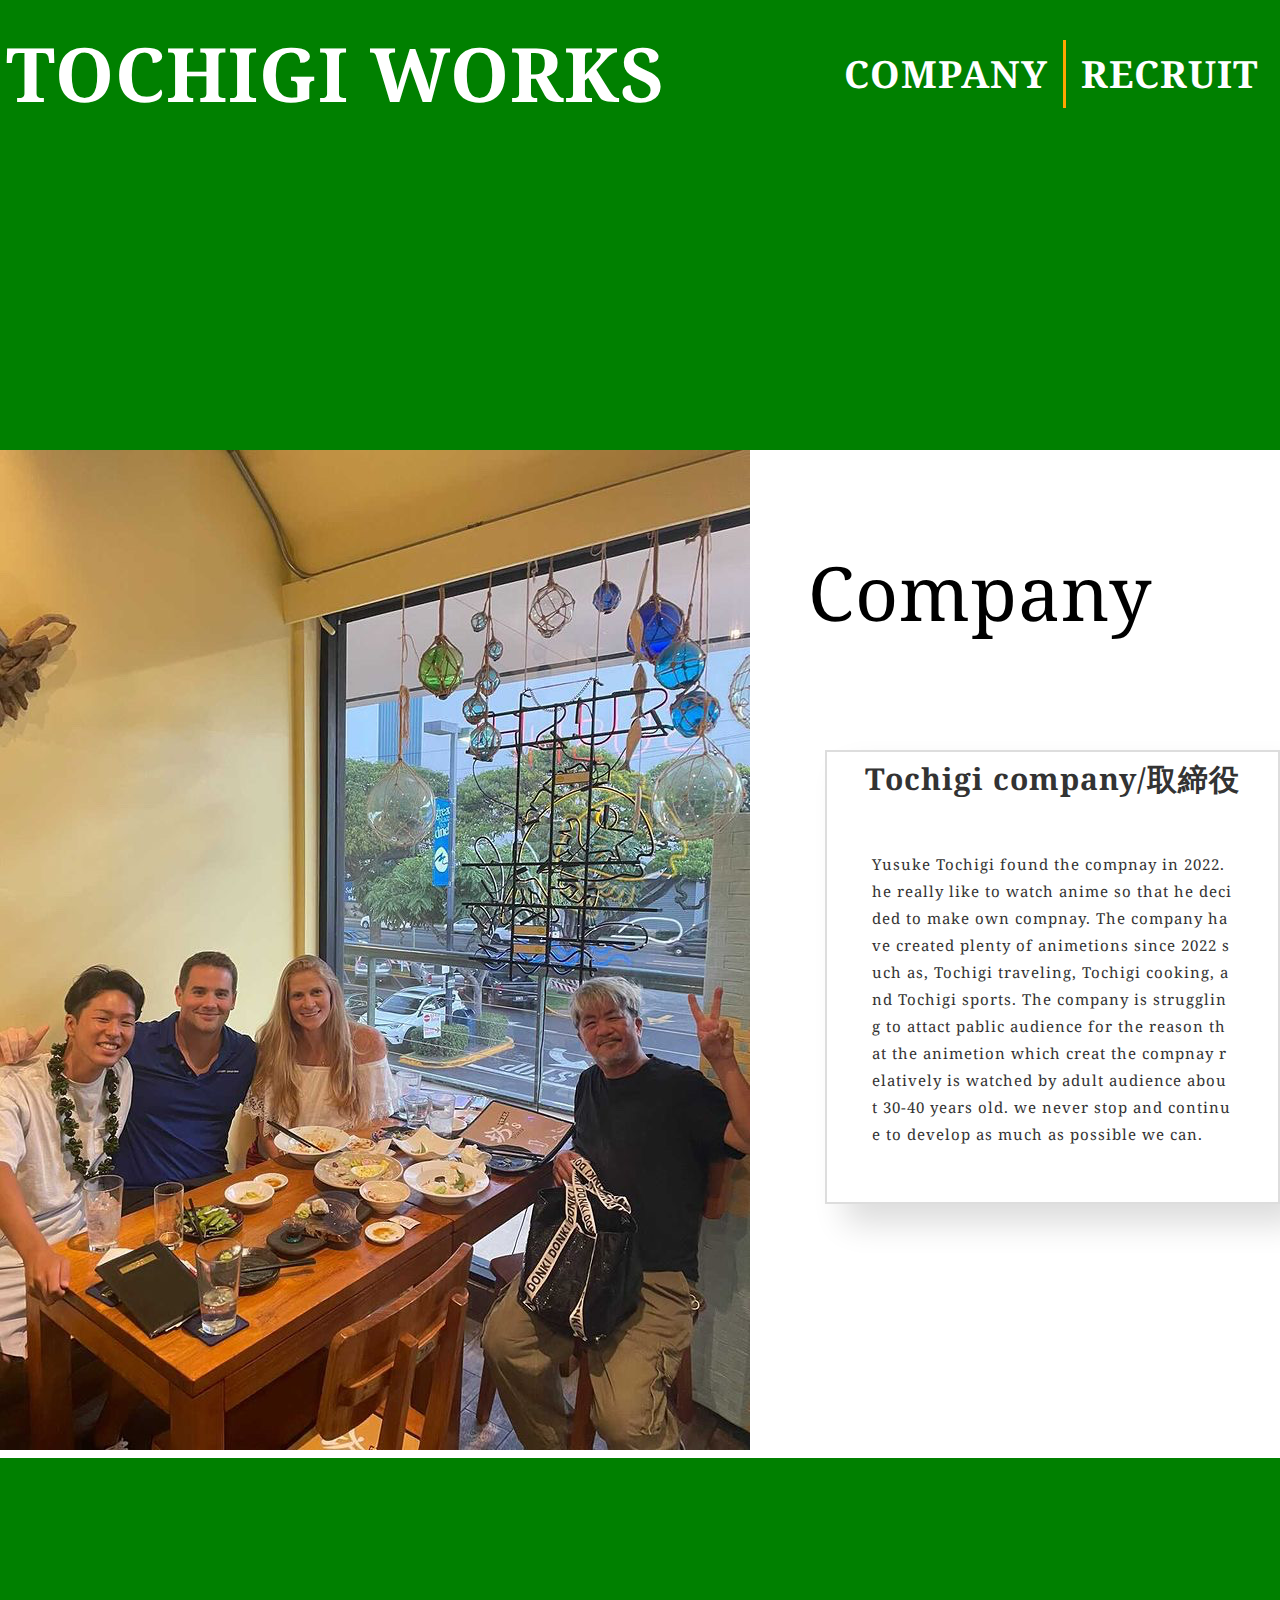
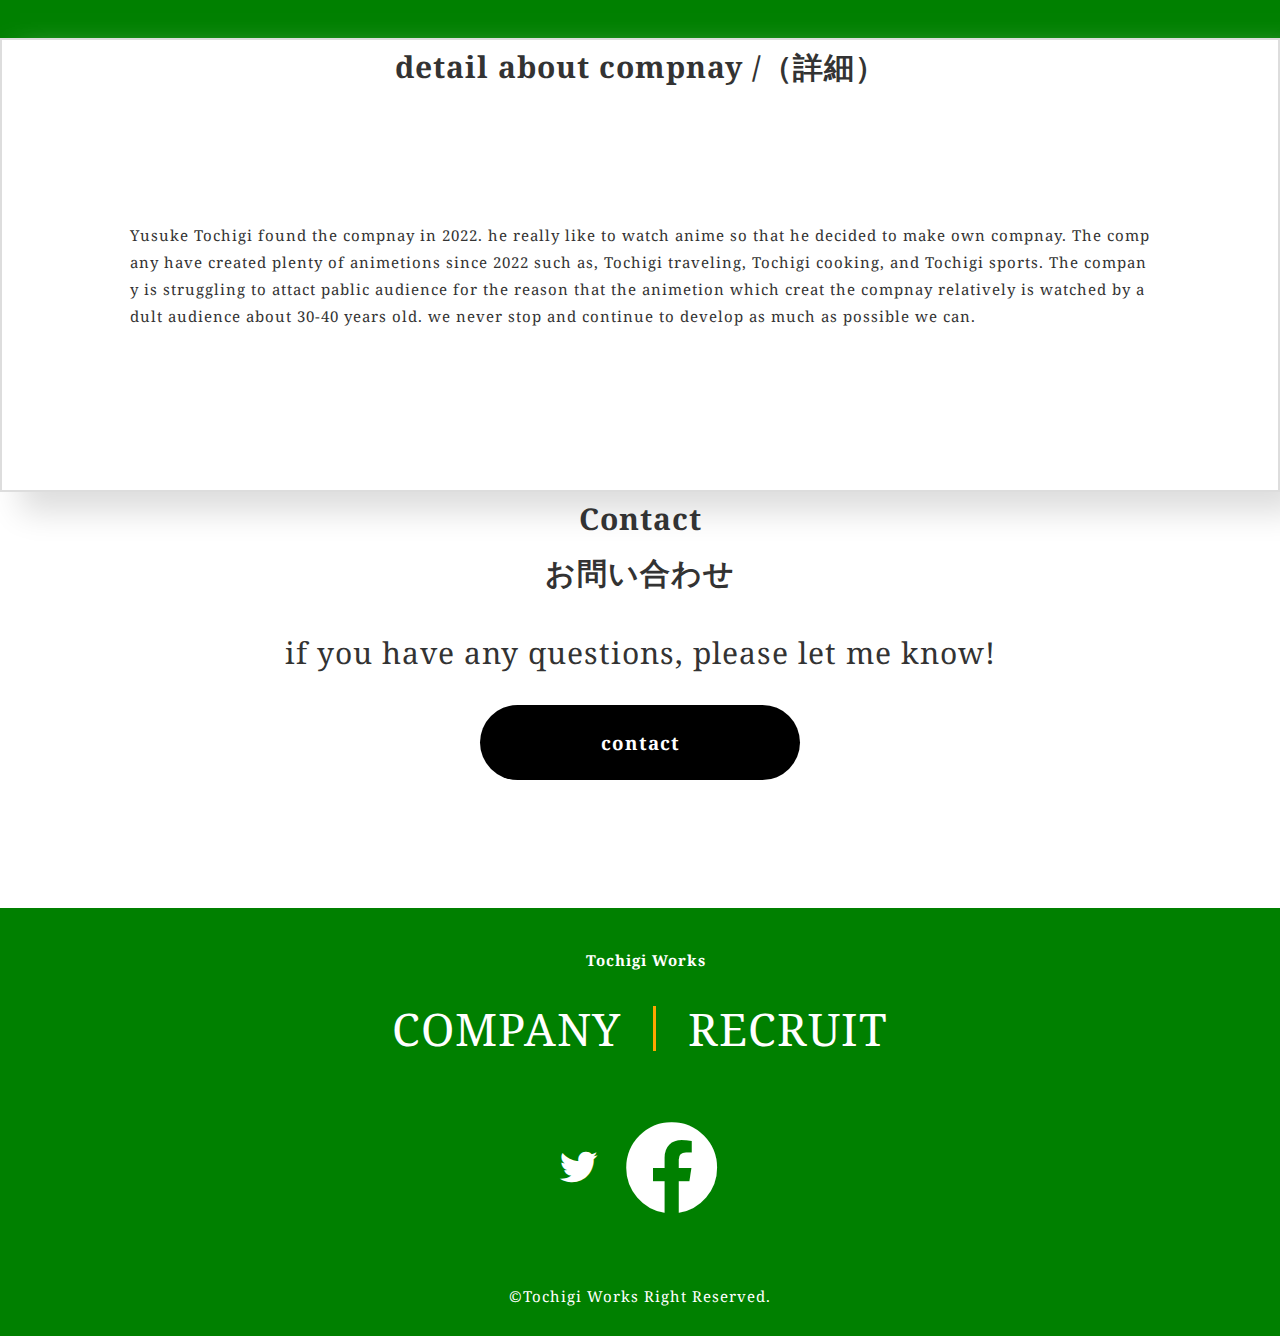
==== HP3]/html/company.html @ cfedeef0 "first-commit" ====
<!DOCTYPE html>
<html>

<head>
  <meta charset="UTF-8">
  <title>プログラミング教材「WithCode」</title>
  <meta name="description" content="「人生をコードと共に」というビジョンを達成するべく、皆さんのプログラミング学習をサポートします。">
  <meta name="keywords" content="IT,プログラミング,コミュニティ">
  <meta name="viewport" content="width=device-width, initial-scale=1.0">
  <meta property="og:title" content="プログラミング教材「WithCode」">
  <meta property="og:type" content="article">
  <meta property="og:url" content="https://withcode-plus.tech">
  <meta property="og:image" content="img/logo.png">
  <meta property="og:description" content="「人生をコードと共に」というビジョンを達成するべく、皆さんのプログラミング学習をサポートします。">
  <meta property="og:site_name" content="プログラミング教材">
  <link rel="icon" href="favicon.ico">
  <link rel="apple-touch-icon" sizes="180×180" href="img/logo.png">
  <link rel="stylesheet" type="text/css" href="../css/reset.css">
  <link rel="stylesheet" type="text/css" href="../css/common1.css">
  <link rel="stylesheet" type="text/css" href="../css/company.css">
  <link rel="preconnect" href="https://fonts.gstatic.com">
  <link href="https://fonts.googleapis.com/css2?family=Noto+Serif:ital,wght@0,400;0,700;1,400;1,700&display=swap"
    rel="stylesheet">
  <link rel="stylesheet" href="https://cdnjs.cloudflare.com/ajax/libs/font-awesome/5.11.2/css/all.css">
</head>

<body>
  <header>
    <div class="header_inner">
      <div class="header_logo">
        <h1>TOCHIGI WORKS</h1>
      </div>
      <nav class="header_nav">
        <ul>
          <li><a href="company.html">COMPANY</a></li>
          <li><a href="recruit.html">RECRUIT</a></li>
        </ul>
      </nav>
      <div class="header_sub">
        <p>Company</p>
      </div>
    </div>
    <div class="drawer"></div>
  </header>
  <section class="picture_section">
      <div class="picture_Tochigi">
        <img src="../img/700D0ABC-A891-4FA9-8A8A-3BCD6A0CC7E2.JPG">
      </div>
          <div class="about_com_all">
            <div class="about_com_list">
                <h3 class="about_com_ttl">Tochigi company/取締役</h3>
                <p class="about_com_txt">Yusuke Tochigi found the compnay in 2022. he really like to watch anime so that he decided to make own compnay. The company have created plenty of animetions since 2022 such as, Tochigi traveling, Tochigi cooking, and Tochigi sports. The company is struggling to attact pablic audience for the reason that the animetion which creat the compnay relatively is watched by adult audience about 30-40 years old. we never stop and continue to develop as much as possible we can.</p>
            </div>
          </div>
      </section>
      <section class="company_main">
      <div class="company_all">
        <div class="company_img">
        </div>
        <div class="company_com_all">
        <div class="company_com_list">
          <h3 class="company_com_ttl">detail about compnay /（詳細）</h3>
          <p class="company_com_txt">Yusuke Tochigi found the compnay in 2022. he really like to watch anime so that he decided to
            make own compnay. The company have created plenty of animetions since 2022 such as, Tochigi traveling, Tochigi
            cooking, and Tochigi sports. The company is struggling to attact pablic audience for the reason that the animetion
            which creat the compnay relatively is watched by adult audience about 30-40 years old. we never stop and continue to
            develop as much as possible we can.</p>
        </div>
        </div>
        </div>
      </section>
      <section class="contact section">
      <div class="contact_wrapper">
        <h3 class="contact_ttl">Contact<br><small>お問い合わせ</small></h3>
        <P>
          if you have any questions, please let me know!
        </P>
        <div class="btn">
          <a href="https://withcode.tech">contact</a>
        </div>
      </div>
      </section>
      <footer>
        <div class="footer_logo">
          <h2>Tochigi Works</h2>
        </div>
        <ul class="footer_list">
          <li class="footer_item">
            <a href="company.html">COMPANY</a>
          </li>
          <li class="footer_item">
            <a href="recruit.html">RECRUIT</a>
          </li>
        </ul>
        <ul class="footer_sns">
          <li class="sns_icon1">
            <a href="#"><i class="fab fa-twitter"></i></a>
          </li>
          <li class="sns_icon2">
            <a href="#"><i class="fab fa-facebook"></i></a>
          </li>
        </ul>
        <small class="footer_txt">©Tochigi Works Right Reserved.</small>
      </footer>
</body>
---- HP3]/css/common1.css ----
@charset "UTF-8";

body {
  font-size: 15px;
  font-family: "Noto Serif", serif;
  line-height: 1.8;
  letter-spacing: 1px;
  word-break: break-all;
  color: #333;
}

a {
  text-decoration: none;
  color: #333;
}

li {
  list-style: none;
}
header {
  background-color: green;

  height: 30em;
}

.header_inner {
  display: flex;
  justify-content: space-between;
  align-items: center;
  padding: 0.5%; /* 変更 */
}

.header_logo {
  width: 40%;
  color: white;
  font-size: 5em;
  white-space: nowrap;
}

.header_nav {
  width: 70%;
}

.header_nav ul {
  display: flex;
  justify-content: flex-end;
  align-items: center;
  padding-left: 20%;
}

.header_nav ul li {
  text-align: center;
  font-size: 1em;
  font-weight: bold;
  padding: 0 2.5%; /* 変更 */
  border-right: solid 3px orange; /* 追加 */
}

.header_nav ul li:last-child /* 追加 */ {
  border-right: none; /* 追加 */
}

.header_nav ul li a /* 追加 */ {
  color: #fff; /* 追加 */
}

.header_nav ul li a:hover /* 追加 */ {
  color: orange; /* 追加 */
  opacity: 0.8; /* 追加 */
}
.header_sub {
  position: absolute;
  bottom: 30%;
  right: 10%;
}
.header_sub p {
  font-size: 5em;
  line-height: 1;
  color: black;
}
header .drawer {
  visibility: hidden;
}
.section {
  position: relative;
}
.inner {
  width: 80%;
  margin: 0 auto;
}

.intro {
  width: 40%;
}
.section_ttl {
  margin-bottom: 5%;
  font-size: 70px;
}

.section_ttl small {
  border-left: solid 8px green;
  padding-right: 10px;
}

.intro_txt {
  font-size: 1em;
}
.service_list {
  display: flex;
  flex-wrap: wrap;
  justify-content: space-between;
}

.service_item {
  position: relative;
  width: 47.5%;
  height: 47.5%;
  overflow: hidden;
  box-shadow: 10px 10px 20px #ddd;
  margin: 10% 0;
}

.service_item._service2 {
  bottom: 15em;
}

.service_item._service3 {
  bottom: 7.5em;
  margin-bottom: 0;
}

.service_item._service4 {
  bottom: 22.5em;
  margin-bottom: 0;
}
.service_img {
  position: relative;
  width: 100%;
  height: 35em;
  z-index: -1;
}

.service_img::after {
  content: "";
  position: absolute;
  width: 80%;
  height: 40em;
  background: #ffffff;
  transform: rotate(13deg);
  left: 45%;
  top: -2.5%;
}

.service_img._service {
  background: url(../img/service.png) no-repeat center;
  background-size: cover;
}
.service_inner_txt {
  position: absolute;
  top: 50%;
  left: 55%;
  transform: translate(-10%, -50%);
}
.service_sub_ttl {
  font-size: 1.2em;
}

.service_ttl {
  display: inline;
  font-size: 1.75em;
  font-weight: 700;
  background: linear-gradient(transparent 80%, green);
}
.btn {
  width: 25%;
  margin: 0 auto;
  line-height: 4;
}

.btn a {
  display: block;
  width: 100%;
  height: 100%;
  background: #000;
  text-align: center;
  color: #ffffff;
  font-size: 1.25em;
  font-weight: 700;
  border-radius: 60px;
}
footer {
  margin-top: 10%;
  padding: 3% 0 2%;
  background-color: green;
  color: #fff;
}
.footer_logo {
  width: 17.5%;
  height: auto;
  margin: 0 auto;
  margin-bottom: 2.5%;
  white-space: nowrap;
}
.footer_logo h2 {
  font-size: 1em;
  text-align: center;
  padding-left: 12px;
}

.footer_logo a {
  display: block;
}

.footer_logo img {
  width: 100%;
}
.footer_list {
  display: flex;
  justify-content: center;
  margin-bottom: 2.5%;
}

.footer_item {
  padding-right: 2.5%;
  margin-right: 2.5%;
  border-right: solid 3px orange;
  font-size: 1.2em;
  line-height: 1;
}

.footer_item:last-child {
  padding-right: 0;
  margin-right: 0;
  border-right: none;
}

.footer_item a {
  color: #fff;
}

.footer_item a:hover {
  color: orange;
}
.footer_sns {
  margin-bottom: 2.5%;
  display: flex;
  justify-content: center;
  align-items: center;
}

.footer_sns .sns_icon1 {
  margin-right: 2%;
}

.footer_sns .sns_icon1,
.sns_icon2 {
  transition: 0.2s;
}

.footer_sns .sns_icon1:hover,
.sns_icon2:hover {
  transition: 0.2s;
  transform: translateY(-5px);
}

.footer_sns .sns_icon1 a,
.sns_icon2,
a {
  color: #fff;
  font-size: 2.5em;
}
.footer_txt {
  display: block;
  text-align: center;
}
@media screen and (max-width: 1024px) {
  .section {
    margin: 25% 0;
  }
  .inner {
    width: 90%;
  }
  .intro {
    width: 100%;
  }
  header .drawer {
    visibility: visible;
    width: 24px;
    position: absolute;
    top: 15px;
    right: 15px;
    border-top: solid 4px #fff;
    cursor: pointer;
    z-index: 100;
  }

  header .drawer::before,
  header .drawer::after {
    content: "";
    display: block;
    width: 24px;
    background: #fff;
    height: 4px;
    position: absolute;
    top: 0;
    right: 0;
    transition: all 0.5s;
  }

  header .drawer::before {
    top: 6px;
  }

  header .drawer::after {
    top: 15px;
  }
  header .header_nav {
    position: fixed;
    display: none;
    width: 100%;
    height: 100%;
    top: 0;
    left: 0;
    z-index: 50;
    background: #000;
  }

  header .header_nav ul {
    display: block;
    margin: 25% 0;
  }

  header .header_nav ul li {
    margin: 5% auto;
    border-right: unset;
  }

  header .header_nav ul li a {
    line-height: 3;
    font-size: 1.75em;
  }
  body.nav-open header .drawer {
    border-top: 0;
  }

  body.nav-open header .drawer::before {
    top: 9px;
    transform: rotate(-45deg);
  }

  body.nav-open header .drawer::after {
    top: 9px;
    transform: rotate(45deg);
  }
}
---- HP3]/css/company.css ----
.about_com_all {
  border: solid 2px #ddd;
  box-shadow: 20px 20px 30px #ddd;
  width: 40%;
  height: 30em;
  margin-left: 5em;
  margin-top: 20em;
}
.picture_section {
  display: flex;
}
.about_com_ttl {
  text-align: center;
  font-size: 2em;
}
.about_com_txt {
  padding: 10%;
}
.company_img {
  height: 20vh;
  width: 100%;
  background-color: green;
}
.company_com_all {
  border: solid 2px #ddd;
  box-shadow: 20px 20px 30px #ddd;
  height: 30em;
}
.company_section {
  display: flex;
}
.contact_ttl {
  display: inline-block;
  font-size: 2em;
}
.company_com_ttl {
  text-align: center;
  font-size: 2em;
}
.company_com_txt {
  padding: 10%;
}
.contact {
  text-align: center;
}
.contact_wrapper p {
  margin: 2% 0;
  font-size: 2em;
}
@media screen and (max-width: 1024px) {
  .picture_section {
    display: block;
    text-align: center;
  }
  .about_com_all {
    border: solid 2px #ddd;
    box-shadow: 20px 20px 30px #ddd;
    width: 80%;
    height: 30em;
    margin-left: 10%;
  }
}
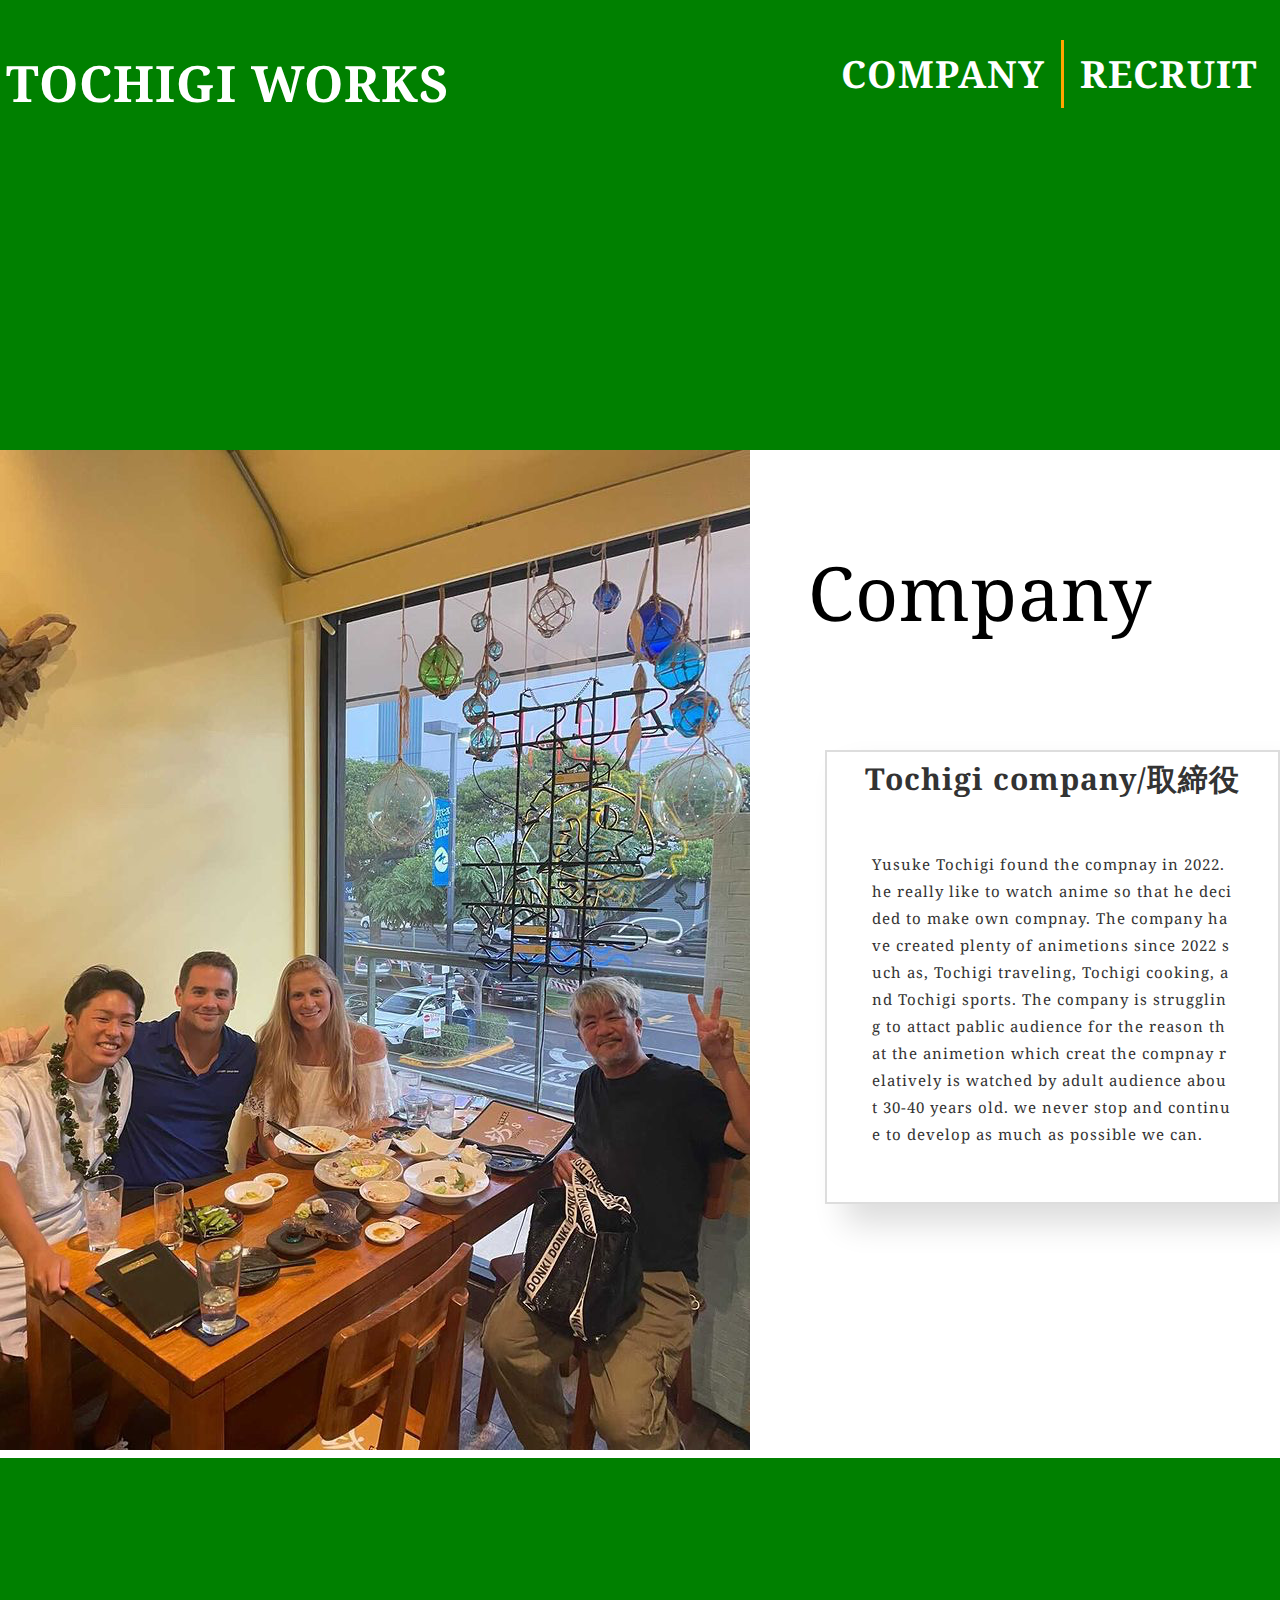
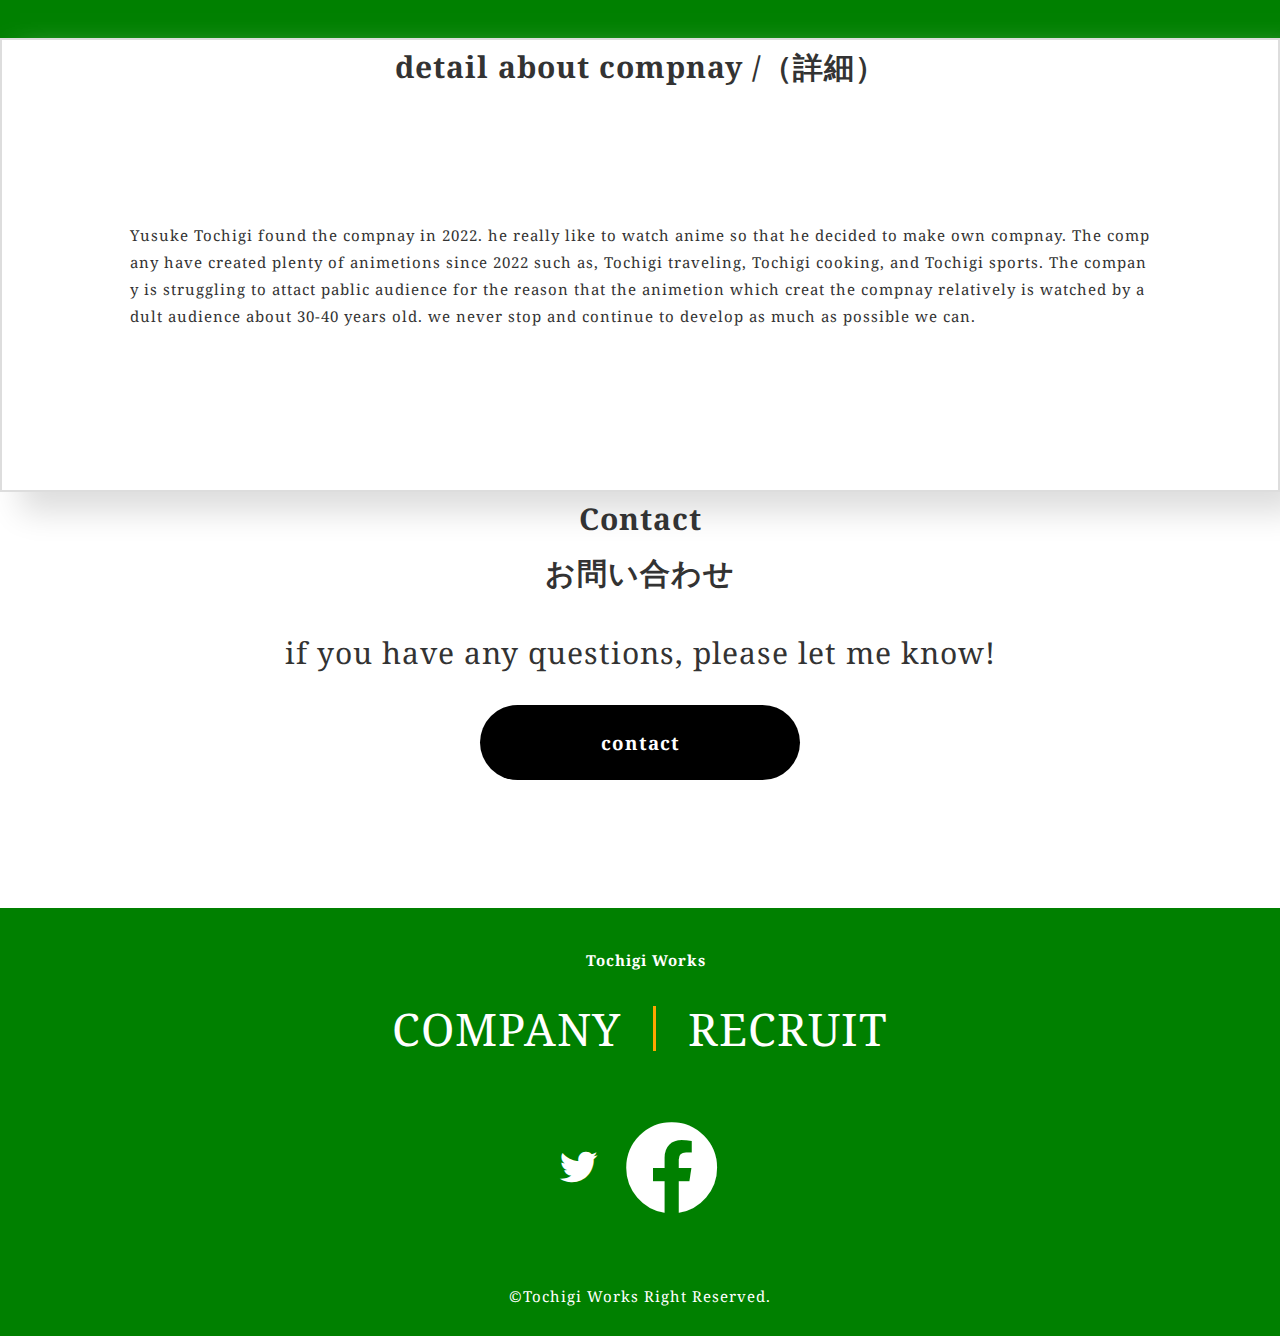
==== commit 8f012f98: "third-commit" ====
--- a/HP3]/html/company.html
+++ b/HP3]/html/company.html
@@ -28,7 +28,7 @@
   <header>
     <div class="header_inner">
       <div class="header_logo">
-        <h1>TOCHIGI WORKS</h1>
+        <h1><a href="../index.html">TOCHIGI WORKS</a></h1>
       </div>
       <nav class="header_nav">
         <ul>
@@ -102,4 +102,7 @@
         </ul>
         <small class="footer_txt">©Tochigi Works Right Reserved.</small>
       </footer>
-</body>+        <script src="https://cdnjs.cloudflare.com/ajax/libs/jquery/3.4.1/jquery.min.js"></script>
+        <script type="text/javascript" src="../js/common.js"></script>
+  </body>
+</html>--- a/HP3]/css/common1.css
+++ b/HP3]/css/common1.css
@@ -21,6 +21,12 @@
   background-color: green;
 
   height: 30em;
+}
+.header_logo a {
+  font-size: 50px;
+}
+.header_logo a:hover {
+  color: orange;
 }
 
 .header_inner {
@@ -283,13 +289,18 @@
   .intro {
     width: 100%;
   }
+  .header_sub {
+    position: absolute;
+    top: 27%;
+    right: 10%;
+  }
   header .drawer {
     visibility: visible;
     width: 24px;
     position: absolute;
     top: 15px;
     right: 15px;
-    border-top: solid 4px #fff;
+    border-top: solid 4px #aaaaaa;
     cursor: pointer;
     z-index: 100;
   }
@@ -299,7 +310,7 @@
     content: "";
     display: block;
     width: 24px;
-    background: #fff;
+    background: #aaaaaa;
     height: 4px;
     position: absolute;
     top: 0;
@@ -317,27 +328,31 @@
   header .header_nav {
     position: fixed;
     display: none;
-    width: 100%;
-    height: 100%;
+    width: 50%;
+    height: 30%;
     top: 0;
-    left: 0;
+    right: 0;
     z-index: 50;
-    background: #000;
+    background: black;
   }
 
   header .header_nav ul {
     display: block;
-    margin: 25% 0;
+    padding-left: 0%;
   }
 
   header .header_nav ul li {
-    margin: 5% auto;
-    border-right: unset;
+    margin: 8%;
+    white-space: nowrap;
   }
 
   header .header_nav ul li a {
     line-height: 3;
-    font-size: 1.75em;
+    font-size: 1.5em;
+  }
+
+  header .header_nav ul li.contact {
+    width: 30%;
   }
   body.nav-open header .drawer {
     border-top: 0;
@@ -353,3 +368,59 @@
     transform: rotate(45deg);
   }
 }
+@media screen and (max-width: 480px) {
+  .header_logo h1 {
+    font-size: 40px;
+  }
+  .works_list {
+    display: block !important;
+  }
+  .works_item {
+    width: 100% !important;
+  }
+  .news_list {
+    width: 100% !important;
+    margin: 0 auto;
+  }
+  .news_wrapper {
+    width: 100% !important;
+  }
+  .header_logo a {
+    font-size: 30px;
+  }
+}
+
+@media screen and (max-width: 375px) {
+  .header_logo h1 {
+    font-size: 20px;
+  }
+  .header_logo a {
+    font-size: 20px;
+  }
+  .header_sub p {
+    font-size: 30px;
+  }
+  .works_ttl {
+    font-size: 30px !important;
+  }
+  .news_category {
+    visibility: hidden;
+  }
+  .news_date {
+    font-size: 0.9em !important;
+  }
+  .news_ttl {
+    font-size: 0.9em !important;
+  }
+  .footer_item a {
+    font-size: 1em;
+  }
+  header {
+    height: 10em;
+  }
+  .header_sub {
+    position: absolute;
+    top: 17%;
+    right: 0%;
+  }
+}
--- a/HP3]/css/company.css
+++ b/HP3]/css/company.css
@@ -59,4 +59,36 @@
     height: 30em;
     margin-left: 10%;
   }
+  .about_com_all {
+    margin-top: 0;
+  }
 }
+@media screen and (max-width: 480px) {
+  .picture_Tochigi img {
+    height: 480px;
+  }
+  .company_com_ttl {
+    font-size: 1em;
+  }
+  .contact_wrapper p {
+    font-size: 1em;
+  }
+}
+@media screen and (max-width: 375px) {
+  .picture_Tochigi img {
+    height: 300px;
+  }
+  .about_com_all {
+    height: 50em;
+  }
+  .about_com_ttl {
+    font-size: 1em;
+  }
+
+  .company_com_all {
+    height: auto;
+  }
+  .btn {
+    width: 60%;
+  }
+}
